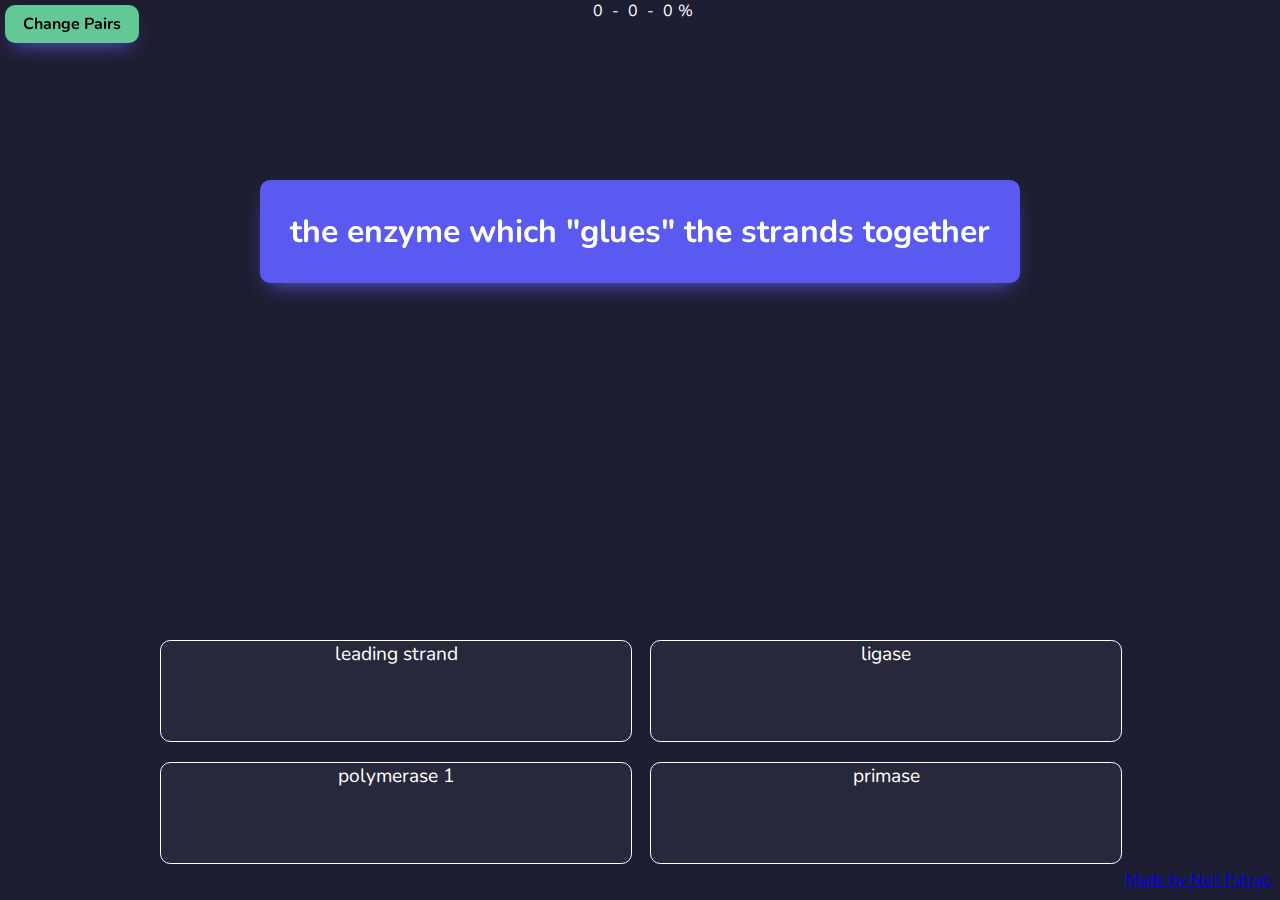
==== index.html @ 2e4d55e0 "got rid of the other sets because this is literally a one use project for me; also did bug fixes and" ====
<!DOCTYPE html>
<html lang="en">
    <head>
        <meta charset="UTF-8">
        <meta name="viewport" content="width=device-width, initial-scale=1.0">
        <title>budget quizlet learn</title>
        <link rel="stylesheet" href="./assets/css/style.css">
        <link rel="shortcut icon" href="icon.png" type="image/x-icon">
    </head>
    <body>
        <div id="mobileMenu" class="hidden">
            <button id="mobileUpdatePairs" onclick="updatePairs()">Change Pairs</button>
        </div>
        <div id="score">
            <button id="updatePairs" onclick="updatePairs()">Change Pairs</button>
            <span id="correct">12</span>
            -
            <span id="incorrect">1</span>
            -
            <span id="percentage">52%</span>%
        </div>
        <div id="question"></div>
        <div id="answersCont">
            <div id="answer1" class="answerbox" onclick="checkAnswer(1)"><span></span></div>
            <div id="answer2" class="answerbox" onclick="checkAnswer(2)"><span></span></div>
            <div id="answer3" class="answerbox" onclick="checkAnswer(3)"><span></span></div>
            <div id="answer4" class="answerbox" onclick="checkAnswer(4)"><span></span></div>
        </div>
        <div id="credits">
            <a href="mailto:neilpatrao@duck.com">Made by Neil Patrao</a>
        </div>
        <!--scripts-->
        <script src="./assets/js/script.js"></script>
    </body>
</html>
---- assets/css/style.css ----
@import url('https://fonts.googleapis.com/css2?family=Nunito:ital,wght@0,200..1000;1,200..1000&display=swap');

body{
    font-family: 'Nunito', sans-serif;
    color: white;
    background-color: rgb(30,30,50);
    overflow: hidden;
    display: flex;
    justify-content: center;
}
.hidden{
    display: none;
}
#answersCont{
    position: absolute;
    width: 75%;
    bottom: 4vh;
    display: grid;
    grid-template-columns: repeat(2, minmax(0, 1fr));
    gap: 20px;
    transition: all 250ms ease;
    font-size: large;
}
.answerbox{
    width: 100%;
    height: 100px;
    background-color: rgb(40,40,60);
    border: white 1px solid;
    cursor: pointer;
    border-radius: 0.8vmax;
    transition: all 250ms ease;
    text-align: center;
    font-size: 1.5vmax;
}
.answerbox:active{
    scale: 0.95;
    background-color: rgb(100, 100, 130);
}
@media screen and (max-width: 500px){
    #answersCont{
        width: 90%;
    }
    #question, .answerbox{
        font-size: 5vmax;
    }
}
@media screen and (max-width: 300px){
    #answersCont{
        gap: 5px;
    }
}
@media screen and (max-width: 800px){
    #answersCont{
        height: 150px;
        bottom: 12.5vh;
    }
    #question{
        font-size: 5vmax;
    }
    .answerbox{
        font-size: 2vmax;
        padding: 5px
    }
}
@media screen and (max-width: 1200px){
    .answerbox{
        font-size: 3vmax;
    }
}
#score{
    top: 0;
    left: 0;
    width: 100%;
    position: absolute;
    height: 1.5vmax;
    text-align: center;
}
#score.mobile{
    top: auto;
}
#score>span{
    margin: 5px;
}
#score>button{
    cursor: pointer;
}
#updatePairs{
    position: fixed;
    top: 5px;
    left: 5px;
}
button, #question{
	background: rgb(90,90,240);
	border-radius: 10px;
	box-shadow: #5E5DF0 0 10px 20px -10px;
	box-sizing: border-box;
	color: #FFFFFF;
	cursor: pointer;
	font-family: 'Nunito', sans-serif;
	font-size: 16px;
	font-weight: 700;
	opacity: 1;
	outline: 0 solid transparent;
	padding: 8px 18px;
	user-select: none;
	-webkit-user-select: none;
	touch-action: manipulation;
	width: fit-content;
	word-break: break-word;
	border: 0;
	animation: none;
	transition: all 250ms ease;
}
#mobileUpdatePairs, #updatePairs{
	background: rgb(100, 200, 150);
	color: black;
}
@keyframes rotate {
	0%{
		transform: translateY(10vh) rotateY(0deg);
	}
	100%{
		transform: translateY(10vh) rotateY(360deg);
	}
}
@keyframes rotate2 {
	0%{
		transform: rotateY(0deg);
	}
	100%{
		transform: rotateY(360deg);
	}
}
#question{
    cursor:  grab;
    position: fixed;
    top: 10vh;
    font-size: 2.5vmax;
    padding: 30px;
    margin: 0 2vw 0 2vw;
    transform: translateY(10vh);
	animation: none;
}
#question:active{
	animation: rotate 5s infinite linear forwards;
}
#credits{
	position: absolute;
	bottom: 0;
	right: 0;
	margin: 1vh;
	animation: rotate2 5s infinite linear forwards;
	color: white;
}
button:active {
    background: rgb(125, 125, 255);
    scale: 0.9;
    animation: none;
}
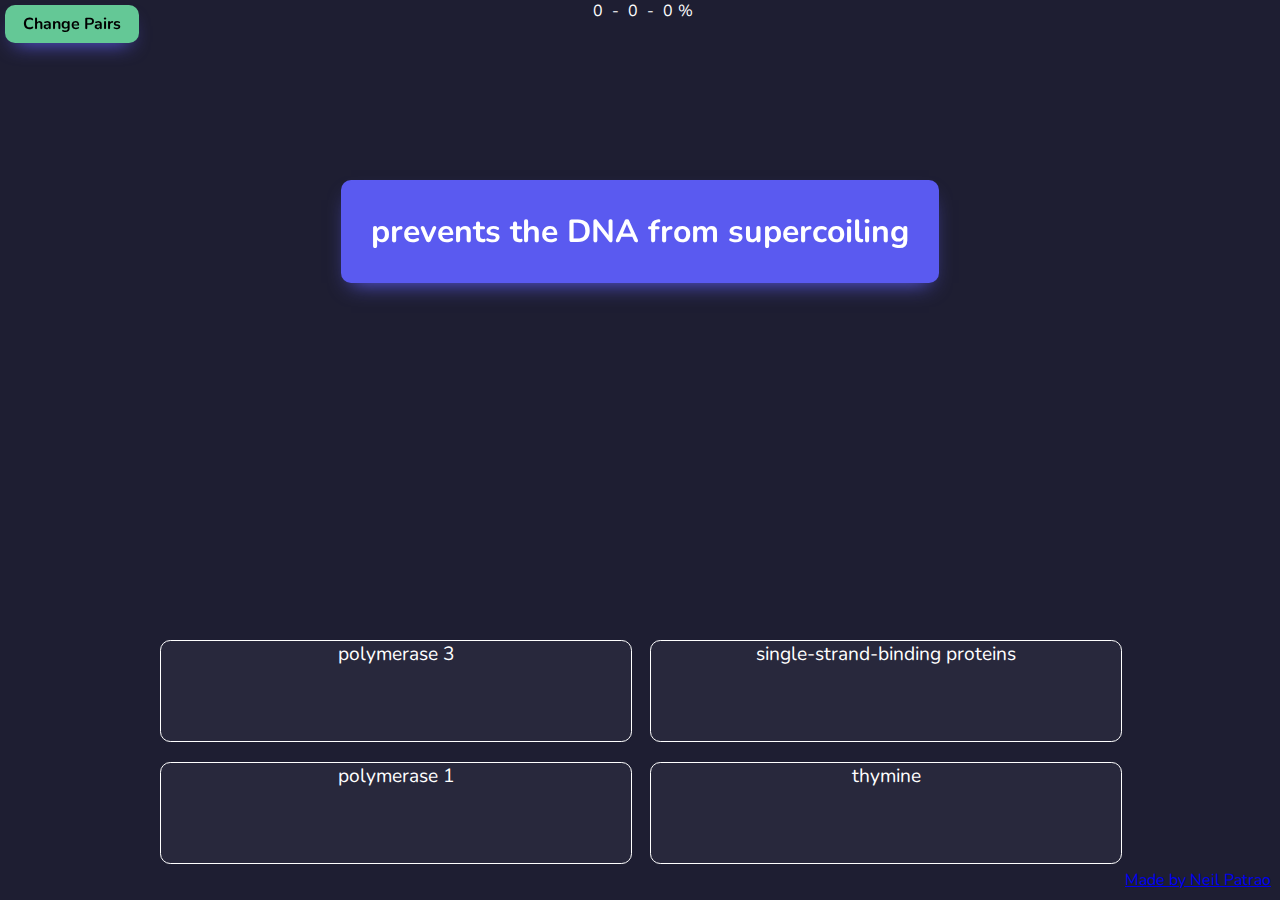
==== commit 31880efe: "Update index.html" ====
--- a/index.html
+++ b/index.html
@@ -6,6 +6,13 @@
         <title>budget quizlet learn</title>
         <link rel="stylesheet" href="./assets/css/style.css">
         <link rel="shortcut icon" href="icon.png" type="image/x-icon">
+            
+        <meta name="title" content="budget quizlet learn">
+        <meta property="og:title" content="budget quizlet learn">
+        <meta name="twitter:title" content="budget quizlet learn">
+        <meta name="description" content="cheap temu version of quizlet's Learn function">
+        <meta name="twitter:description" content="cheap temu version of quizlet's Learn function">
+        <meta property="og:image" content="https://budgetquizlet.netlify.app/icon.png">
     </head>
     <body>
         <div id="mobileMenu" class="hidden">
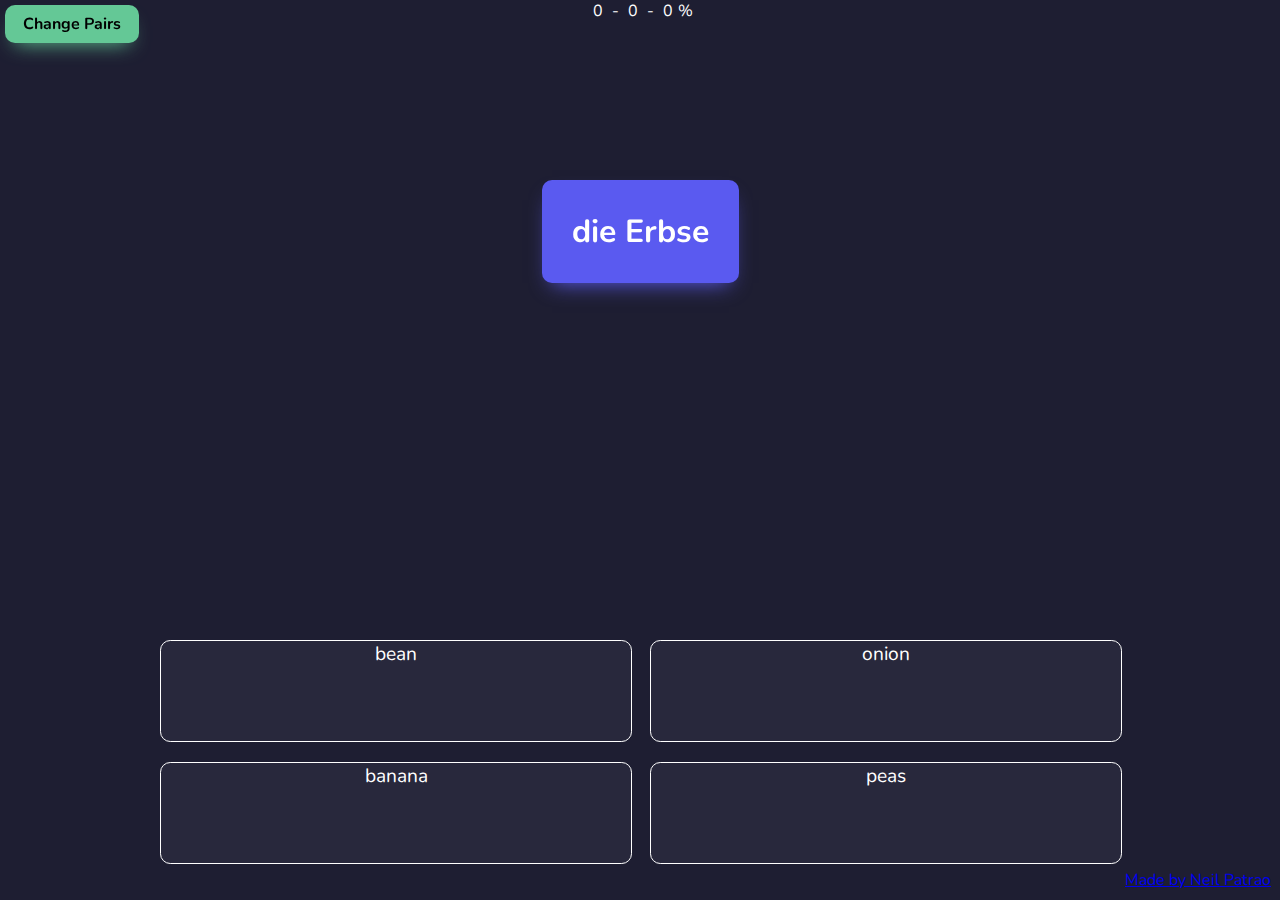
==== commit 8a2a211b: "mobile update!" ====
--- a/index.html
+++ b/index.html
@@ -6,25 +6,30 @@
         <title>budget quizlet learn</title>
         <link rel="stylesheet" href="./assets/css/style.css">
         <link rel="shortcut icon" href="icon.png" type="image/x-icon">
-            
-        <meta name="title" content="budget quizlet learn">
-        <meta property="og:title" content="budget quizlet learn">
-        <meta name="twitter:title" content="budget quizlet learn">
-        <meta name="description" content="cheap temu version of quizlet's Learn function">
-        <meta name="twitter:description" content="cheap temu version of quizlet's Learn function">
-        <meta property="og:image" content="https://budgetquizlet.netlify.app/icon.png">
     </head>
     <body>
-        <div id="mobileMenu" class="hidden">
-            <button id="mobileUpdatePairs" onclick="updatePairs()">Change Pairs</button>
+        <div id="mobileMenuContainer">
+            <select name="mobileMenu" id="mobileMenu">
+                <option value="nothing" checked="true">Menu</option>
+                <option value="changepairs">Change Pairs</option>
+                <option value="forkjittrippin">Fork me on GitHub!</option>
+            </select>
         </div>
-        <div id="score">
+        <br>
+        <div id="mobileScore">
+            <span id="correctMobile"></span>
+            -
+            <span id="incorrectMobile"></span>
+            -
+            <span id="percentageMobile"></span>%
+        </div>
+        <div id="desktopScore">
             <button id="updatePairs" onclick="updatePairs()">Change Pairs</button>
-            <span id="correct">12</span>
+            <span id="correct"></span>
             -
-            <span id="incorrect">1</span>
+            <span id="incorrect"></span>
             -
-            <span id="percentage">52%</span>%
+            <span id="percentage"></span>%
         </div>
         <div id="question"></div>
         <div id="answersCont">
@@ -33,10 +38,10 @@
             <div id="answer3" class="answerbox" onclick="checkAnswer(3)"><span></span></div>
             <div id="answer4" class="answerbox" onclick="checkAnswer(4)"><span></span></div>
         </div>
+        <!--scripts-->
+        <script src="./assets/js/script.js"></script>
         <div id="credits">
             <a href="mailto:neilpatrao@duck.com">Made by Neil Patrao</a>
         </div>
-        <!--scripts-->
-        <script src="./assets/js/script.js"></script>
     </body>
 </html>--- a/assets/css/style.css
+++ b/assets/css/style.css
@@ -7,6 +7,12 @@
     overflow: hidden;
     display: flex;
     justify-content: center;
+    select{
+        visibility: hidden;
+    }
+    #mobileScore{
+        visibility: hidden;
+    }  
 }
 .hidden{
     display: none;
@@ -67,7 +73,7 @@
         font-size: 3vmax;
     }
 }
-#score{
+#desktopScore{
     top: 0;
     left: 0;
     width: 100%;
@@ -75,13 +81,13 @@
     height: 1.5vmax;
     text-align: center;
 }
-#score.mobile{
+#desktopScore.mobile{
     top: auto;
 }
-#score>span{
+#desktopScore>span{
     margin: 5px;
 }
-#score>button{
+#desktopScore>button{
     cursor: pointer;
 }
 #updatePairs{
@@ -89,10 +95,54 @@
     top: 5px;
     left: 5px;
 }
+body.mobile{
+    #updatePairs, #desktopScore{
+        display: none;
+    }
+    #mobileScore, select{
+        visibility: visible;
+        display: block;
+    }
+}
+#mobileMenuContainer{
+    width: 100%;
+    display: block;
+    top: 0;
+    position: absolute;
+}
+#mobileScore{
+    display: block;
+    width: 100%;
+    top: 50px;
+    position: absolute;
+    text-align: center;
+}
+select{
+    width: 100%;
+    text-align: center;
+    display: block;
+    border: none;
+    padding: 1em;
+    font-family: 'Nunito', sans-serif;
+    color: white;
+    background: rgb(90,90,240);
+	box-shadow: #5E5DF0 0 10px 20px -10px;
+    border-radius: .5em;
+}
+select>option{
+    font-family: 'Nunito', sans-serif;
+    color: white;
+    cursor: pointer;
+}
+#mobileUpdatePairs, #updatePairs{
+    background: rgb(100, 200, 150);
+    box-shadow: rgb(100, 200, 150) 0 10px 20px -10px;
+    color: black;
+}
 button, #question{
 	background: rgb(90,90,240);
+	box-shadow: #5E5DF0 0 10px 20px -10px;
 	border-radius: 10px;
-	box-shadow: #5E5DF0 0 10px 20px -10px;
 	box-sizing: border-box;
 	color: #FFFFFF;
 	cursor: pointer;
@@ -111,16 +161,12 @@
 	animation: none;
 	transition: all 250ms ease;
 }
-#mobileUpdatePairs, #updatePairs{
-	background: rgb(100, 200, 150);
-	color: black;
-}
 @keyframes rotate {
 	0%{
-		transform: translateY(10vh) rotateY(0deg);
+		transform: translateY(10vh) rotateY(0deg) rotateZ(0deg);
 	}
 	100%{
-		transform: translateY(10vh) rotateY(360deg);
+		transform: translateY(10vh) rotateY(360deg) rotateZ(360deg);
 	}
 }
 @keyframes rotate2 {
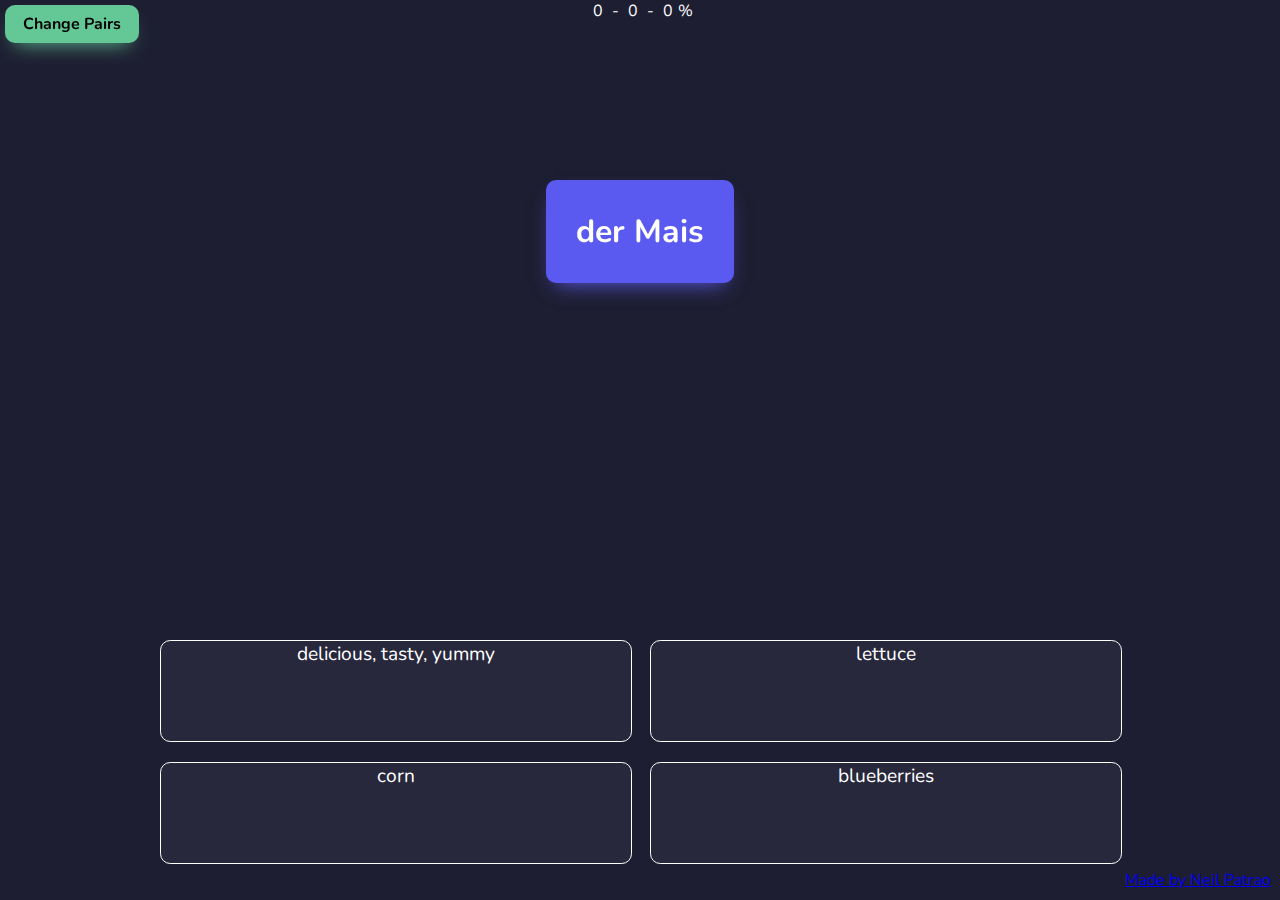
==== commit 77aa7257: "Merge branch 'main' of https://github.com/npxrc/knockoffquizlet" ====
--- a/index.html
+++ b/index.html
@@ -6,6 +6,13 @@
         <title>budget quizlet learn</title>
         <link rel="stylesheet" href="./assets/css/style.css">
         <link rel="shortcut icon" href="icon.png" type="image/x-icon">
+            
+        <meta name="title" content="budget quizlet learn">
+        <meta property="og:title" content="budget quizlet learn">
+        <meta name="twitter:title" content="budget quizlet learn">
+        <meta name="description" content="cheap temu version of quizlet's Learn function">
+        <meta name="twitter:description" content="cheap temu version of quizlet's Learn function">
+        <meta property="og:image" content="https://budgetquizlet.netlify.app/icon.png">
     </head>
     <body>
         <div id="mobileMenuContainer">
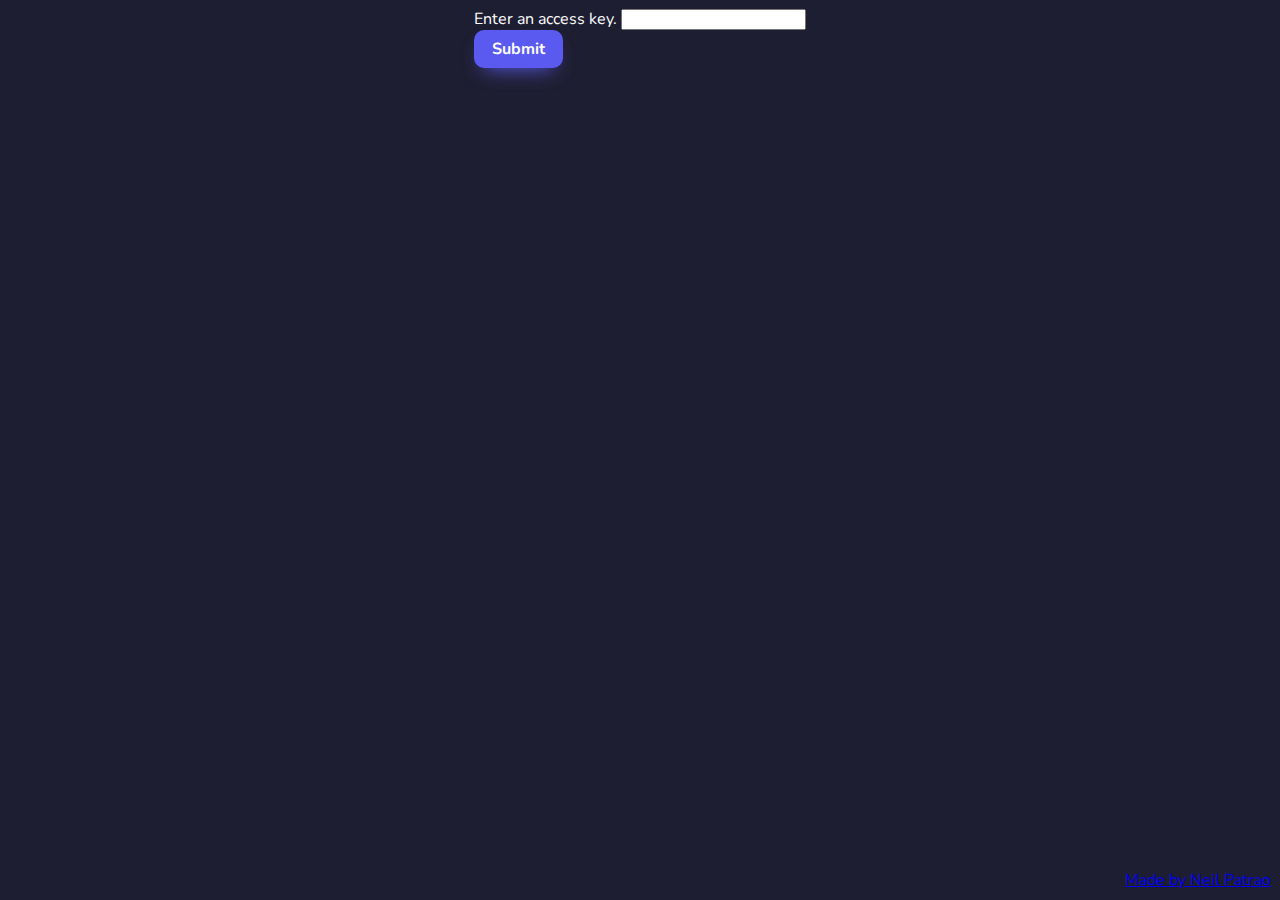
==== commit 1c6bc295: "added an access key tab which isn't very secure but will deter most people" ====
--- a/index.html
+++ b/index.html
@@ -15,6 +15,11 @@
         <meta property="og:image" content="https://budgetquizlet.netlify.app/icon.png">
     </head>
     <body>
+        <div id="accessKey">
+            <label for="accessKeyInput">Enter an access key.</label>
+            <input type="text" id="accessKeyInput"><br>
+            <button id="submit" onclick="submitAccessKey()">Submit</button>
+        </div>
         <div id="mobileMenuContainer">
             <select name="mobileMenu" id="mobileMenu">
                 <option value="nothing" checked="true">Menu</option>
